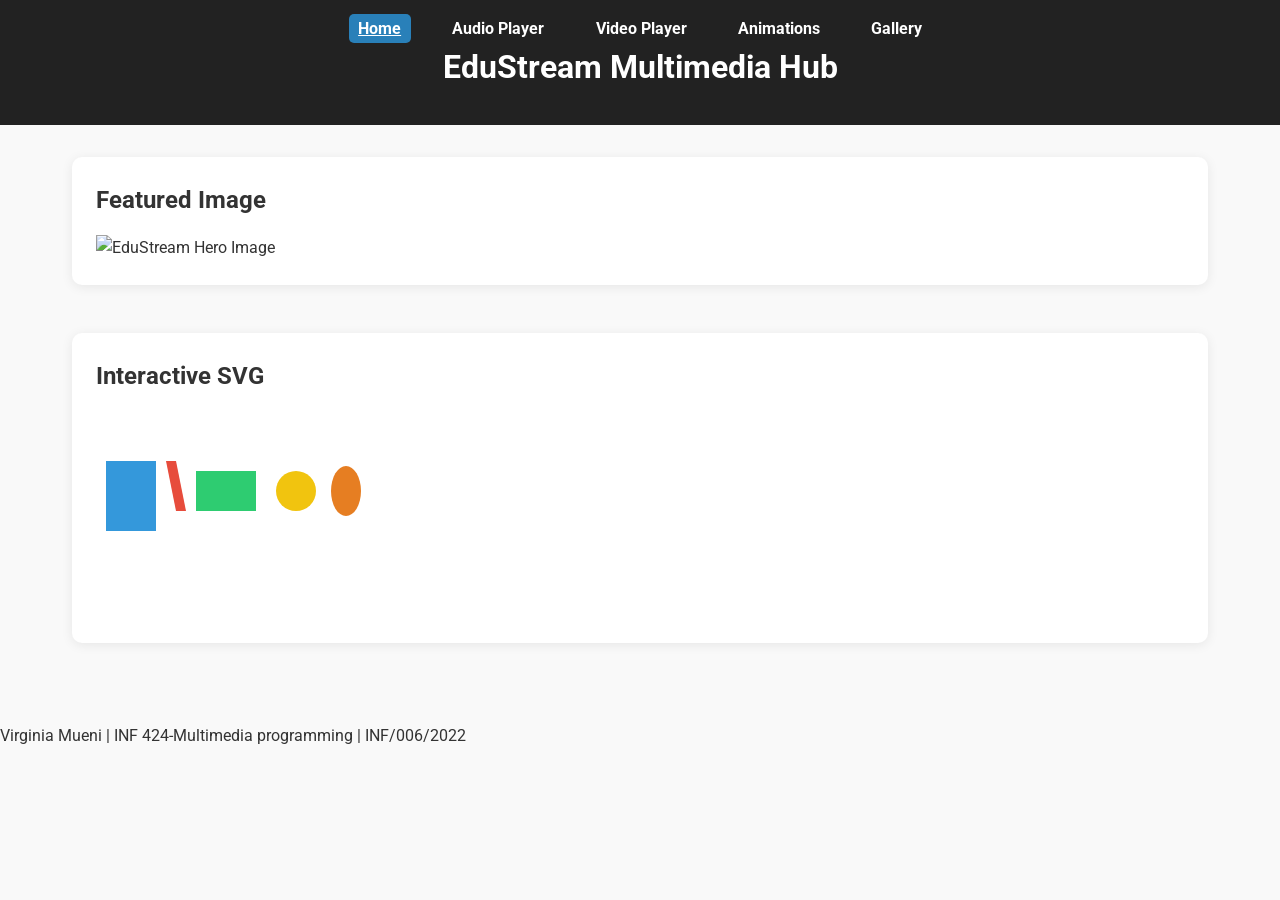
==== index.html @ 8531c6ba "Add files via upload" ====
<!DOCTYPE html>
<html lang="en">
<head>
    <meta charset="UTF-8">
    <meta name="viewport" content="width=device-width, initial-scale=1.0">
    <title>EduStream Multimedia Hub</title>
    <link href="https://fonts.googleapis.com/css2?family=Roboto:wght@400;700&family=Montserrat:wght@400;700&family=Lora:wght@400;700&display=swap" rel="stylesheet">
    <link rel="stylesheet" href="style.css">
</head>
<body>
    <header>
        <nav>
            <ul>
                <li><a href="index.html" class="active">Home</a></li>
                <li><a href="audio-player.html">Audio Player</a></li>
                <li><a href="video-player.html">Video Player</a></li>
                <li><a href="animations.html">Animations</a></li>
                <li><a href="gallery.html">Gallery</a></li>
            </ul>
        </nav>
        <h1>EduStream Multimedia Hub</h1>
    </header>

    <main>
        <section>
            <h2>Featured Image</h2>
            <picture>
                <source srcset="assets/images/sample.avif" type="image/avif">
                <source srcset="assets/images/sample.webp" type="image/webp">
                <img src="assets/images/sample.jpg" alt="EduStream Hero Image" width="600" height="400">
            </picture>
        </section>

        <section>
            <h2>Interactive SVG</h2>
            <svg width="300" height="200" role="img" aria-labelledby="svgTitle svgDesc">
                <title id="svgTitle">Educational Icon Set</title>
                <desc id="svgDesc">An icon with book, pencil, computer, globe, and lightbulb representing learning</desc>

                <!-- Book -->
                <rect x="10" y="50" width="50" height="70" fill="#3498db"/>
                <!-- Pencil -->
                <polygon points="70,50 80,50 90,100 80,100" fill="#e74c3c"/>
                <!-- Computer -->
                <rect x="100" y="60" width="60" height="40" fill="#2ecc71"/>
                <!-- Globe -->
                <circle cx="200" cy="80" r="20" fill="#f1c40f"/>
                <!-- Lightbulb -->
                <ellipse cx="250" cy="80" rx="15" ry="25" fill="#e67e22"/>
            </svg>
        </section>
    </main>

    <footer>
        <p>Virginia Mueni | INF 424-Multimedia programming | INF/006/2022</p>
    </footer>
</body>
</html>
---- style.css ----
/* ================================
   EduStream Multimedia Hub - style.css
   For all pages: index, audio, video, animations, gallery
   Author: Virginia Mueni | INF 424
================================ */

/* ===== Global Styles ===== */
* { box-sizing: border-box; margin: 0; padding: 0; }
body {
    font-family: 'Roboto', 'Montserrat', 'Lora', sans-serif;
    background: #f9f9f9;
    color: #333;
    line-height: 1.6;
}
h1,h2,h3 { margin-bottom: 1rem; }
main { padding: 2rem; max-width: 1200px; margin: auto; }
section { margin-bottom: 3rem; background: #fff; padding: 1.5rem; border-radius: 10px; box-shadow: 0 2px 12px rgba(0,0,0,0.08); }

/* ===== Header & Navigation ===== */
header { background: #222; color: #fff; padding: 1rem 0; text-align: center; }
nav ul { list-style: none; display: flex; justify-content: center; gap: 2rem; flex-wrap: wrap; }
nav a {
    color: #fff;
    text-decoration: none;
    font-weight: bold;
    padding: 0.3rem 0.6rem;
    border-radius: 5px;
}
nav a:hover { background: #3498db; }
nav a.active { text-decoration: underline; background: #2980b9; }

/* ===== Footer ===== */
    gallery-grid {
    background: #222;
    color: #fff;
    text-align: center;
    padding: 1rem;
    font-size: 0.9rem;
    margin-top: 2rem;
}

   

/* ===== Buttons ===== */
button {
    cursor: pointer;
    padding: 0.4rem 0.8rem;
    border: none;
    border-radius: 6px;
    background: #3498db;
    color: #fff;
    font-weight: bold;
    transition: background 0.3s ease;
}
button:hover { background: #2980b9; }
button:disabled { background: #ccc; cursor: not-allowed; }

/* ===== Inputs & Sliders ===== */
input[type="range"] { width: 150px; }
input[type="text"], select {
    padding: 0.4rem 0.6rem;
    border: 1px solid #ccc;
    border-radius: 5px;
}
label { margin-right: 0.5rem; font-weight: bold; }

/* ===== Audio & Video Players ===== */
.controls {
    display: flex;
    flex-wrap: wrap;
    align-items: center;
    gap: 0.5rem;
    margin-top: 1rem;
}
#events-log, #v-events-log {
    margin-top: 1rem;
    font-size: 0.9rem;
}
#events-log li, #v-events-log li { margin-bottom: 0.3rem; }

/* ===== Web Audio Tone Generator ===== */
#tone-generator div button { margin-right: 0.5rem; margin-bottom: 0.5rem; }
#waveform { margin-left: 0.5rem; }

/* ===== Animations & SVG Interactivity ===== */
@keyframes spinner {
    0% { transform: rotate(0deg); }
    100% { transform: rotate(360deg); }
}
.css-spinner {
    border: 6px solid #f3f3f3;
    border-top: 6px solid #3498db;
    border-radius: 50%;
    width: 60px;
    height: 60px;
    animation: spinner 1s linear infinite;
    margin: 1rem auto;
}
.card {
    background: #fff;
    border-radius: 10px;
    padding: 1rem;
    box-shadow: 0 4px 15px rgba(0,0,0,0.1);
    transition: transform 0.3s ease, box-shadow 0.3s ease;
}
.card:hover { transform: translateY(-5px); box-shadow: 0 6px 20px rgba(0,0,0,0.15); }
svg.animate-path { stroke-dasharray: 500; stroke-dashoffset: 500; animation: draw 3s forwards; stroke: #3498db; fill: none; stroke-width: 2; }
@keyframes draw { to { stroke-dashoffset: 0; } }

/* ===== Camera Canvas ===== */
#camera-canvas { display: block; margin: 1rem auto; border: 1px solid #ccc; border-radius: 8px; }

/* ===== Gallery ===== */
.gallery-grid {
    display: grid;
    grid-template-columns: repeat(auto-fit, minmax(220px, 1fr));
    gap: 1rem;
}
.gallery-card {
    background: #fff;
    padding: 1rem;
    border-radius: 10px;
    box-shadow: 0 4px 12px rgba(0,0,0,0.08);
    transition: transform 0.3s ease, box-shadow 0.3s ease;
}
.gallery-card:hover { transform: translateY(-5px); box-shadow: 0 6px 20px rgba(0,0,0,0.15); }
.gallery-card img { max-width: 100%; border-radius: 8px; }
.search-input { margin-bottom: 1rem; width: 100%; padding: 0.5rem; border-radius: 6px; border: 1px solid #ccc; }

/* ===== Responsive ===== */
@media (max-width: 768px) {
    nav ul { flex-direction: column; gap: 1rem; }
    .controls { flex-direction: column; gap: 0.3rem; }
    .gallery-grid { grid-template-columns: 1fr; }
}
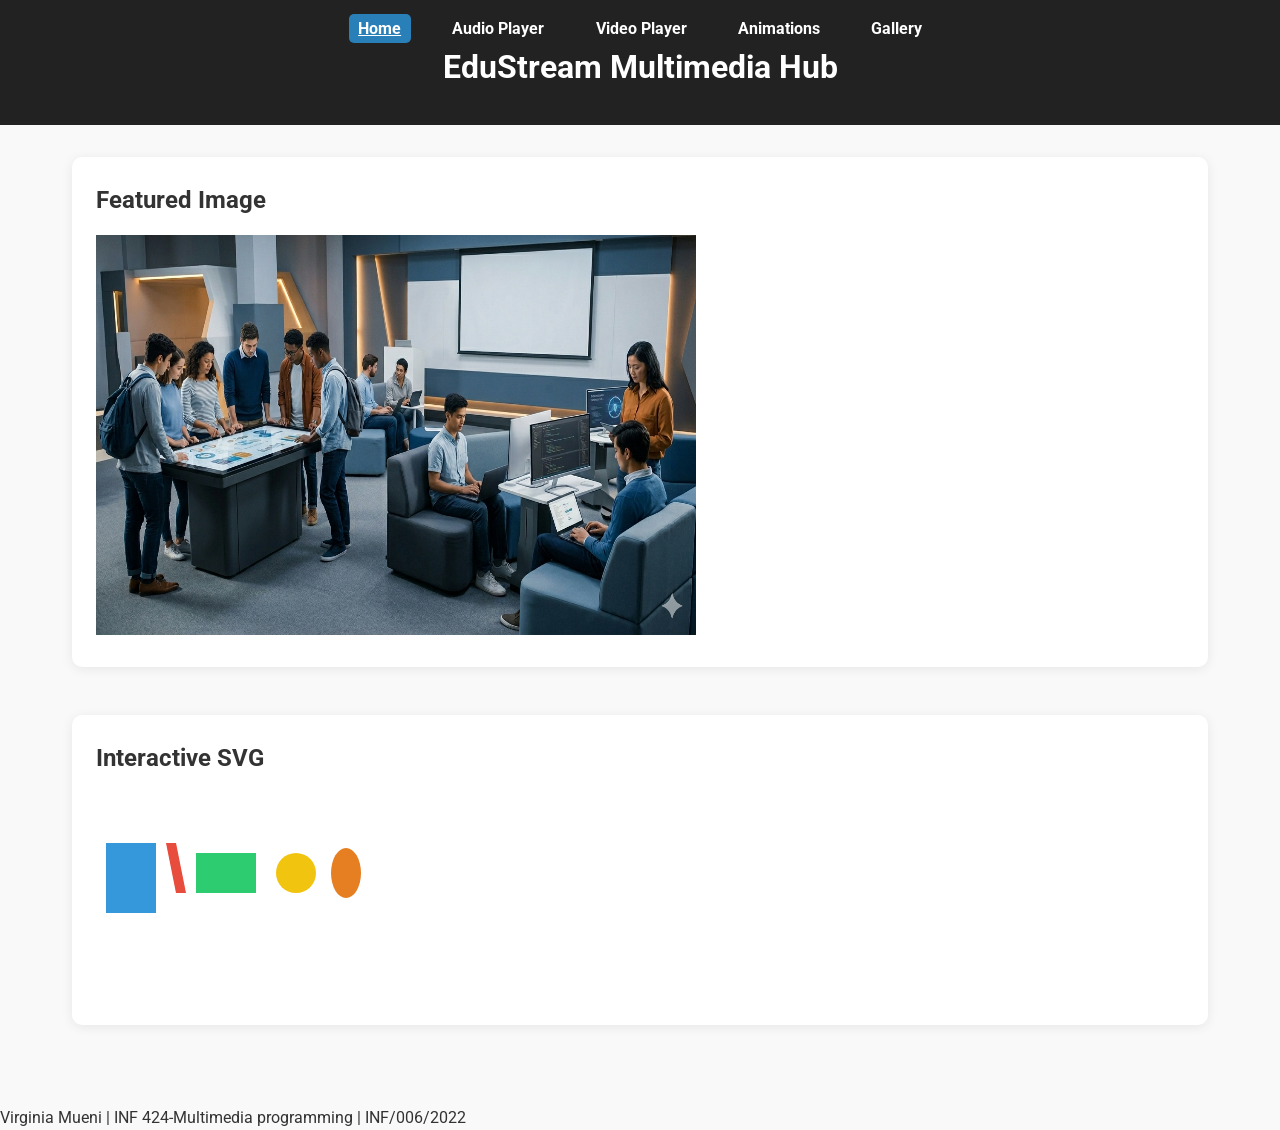
==== commit 1e3bb272: "Update index.html" ====
--- a/index.html
+++ b/index.html
@@ -25,9 +25,10 @@
         <section>
             <h2>Featured Image</h2>
             <picture>
-                <source srcset="assets/images/sample.avif" type="image/avif">
-                <source srcset="assets/images/sample.webp" type="image/webp">
-                <img src="assets/images/sample.jpg" alt="EduStream Hero Image" width="600" height="400">
+            <img src="images/background.png" alt="EduStream Hero Image" width="600" height="400">
+                <source srcset="images/aviv.avif" type="image/avif">
+                <source srcset="images/webp.webp" type="image/webp">
+    
             </picture>
         </section>
 
@@ -55,4 +56,4 @@
         <p>Virginia Mueni | INF 424-Multimedia programming | INF/006/2022</p>
     </footer>
 </body>
-</html>+</html>
